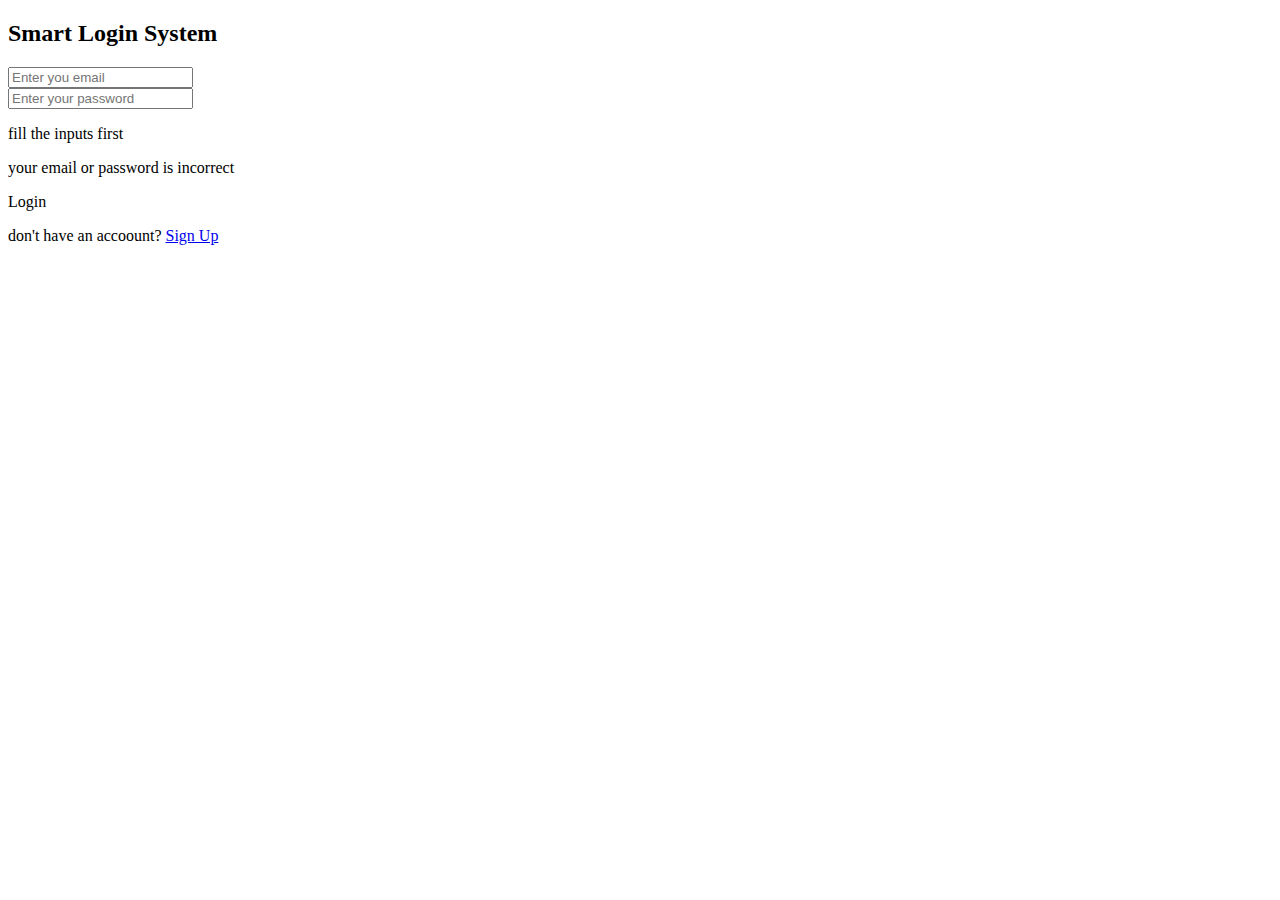
==== pages/index.html @ 42671af6 "changle file html" ====
<!DOCTYPE html>
<html lang="en">
  <head>
    <meta charset="UTF-8" />
    <meta name="viewport" content="width=device-width, initial-scale=1.0" />
    <title>page one</title>
    <link rel="stylesheet" href="CSS/bootstrap.min.css" />
    <link rel="stylesheet" href="CSS/all.min.css" />
    <link rel="stylesheet" href="CSS/style.css" />
  </head>
  <body>
    <div class="container py-5">
      <div class="w-75 p-5 m-auto text-center form-container">
        <h2 class="text-info mb-4">Smart Login System</h2>

        <div class="mb-3">
          <input
            type="text"
            class="form-control bg-transparent text-white"
            id="loginEmail"
            placeholder="Enter you email"
          />
        </div>
        <div class="mb-3">
          <input
            type="password"
            class="form-control bg-transparent text-white mb-5"
            id="loginPassword"
            placeholder="Enter your password"
          />
        </div>

        <p class="text-danger d-none" id="fillMsg">fill the inputs first</p>
        <p class="text-danger d-none" id="wrongMsg">
          your email or password is incorrect
        </p>
        <a
          class="btn btn-outline-info w-100 mb-3 text-decoration-none"
          id="loginBtn"
          onclick="login()"
          >Login</a
        >
        <p class="text-white">
          don't have an accoount?
          <a href="signUp.html" class="text-white text-decoration-none"
            >Sign Up</a
          >
        </p>
      </div>
    </div>

    <script
      src="https://cdn.jsdelivr.net/npm/bootstrap@5.1.3/dist/js/bootstrap.bundle.min.js"
      integrity="sha384-ka7Sk0Gln4gmtz2MlQnikT1wXgYsOg+OMhuP+IlRH9sENBO0LRn5q+8nbTov4+1p"
      crossorigin="anonymous"
    ></script>
    <script src="JS/index.js"></script>
  </body>
</html>
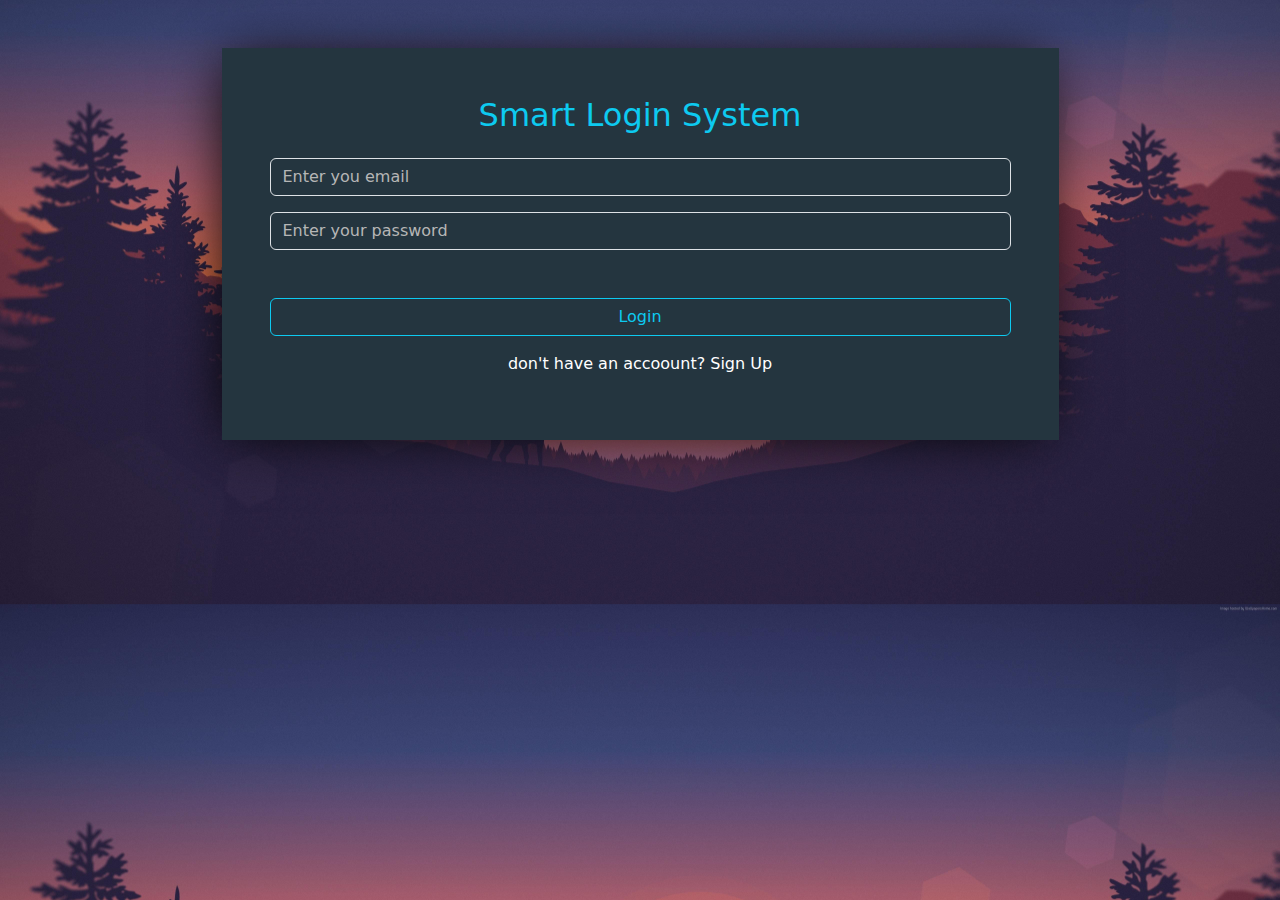
==== commit 32efc500: "change html" ====
--- a/pages/index.html
+++ b/pages/index.html
@@ -4,9 +4,9 @@
     <meta charset="UTF-8" />
     <meta name="viewport" content="width=device-width, initial-scale=1.0" />
     <title>page one</title>
-    <link rel="stylesheet" href="CSS/bootstrap.min.css" />
-    <link rel="stylesheet" href="CSS/all.min.css" />
-    <link rel="stylesheet" href="CSS/style.css" />
+    <link rel="stylesheet" href="../CSS/bootstrap.min.css" />
+    <link rel="stylesheet" href="../CSS/all.min.css" />
+    <link rel="stylesheet" href="../CSS/style.css" />
   </head>
   <body>
     <div class="container py-5">
@@ -42,7 +42,7 @@
         >
         <p class="text-white">
           don't have an accoount?
-          <a href="signUp.html" class="text-white text-decoration-none"
+          <a href="SignUp.html" class="text-white text-decoration-none"
             >Sign Up</a
           >
         </p>
@@ -54,6 +54,6 @@
       integrity="sha384-ka7Sk0Gln4gmtz2MlQnikT1wXgYsOg+OMhuP+IlRH9sENBO0LRn5q+8nbTov4+1p"
       crossorigin="anonymous"
     ></script>
-    <script src="JS/index.js"></script>
+    <script src="../JS/index.js"></script>
   </body>
 </html>
--- a/CSS/all.min.css
+++ b/CSS/all.min.css
@@ -0,0 +1,9 @@
+/*!
+ * Font Awesome Free 6.6.0 by @fontawesome - https://fontawesome.com
+ * License - https://fontawesome.com/license/free (Icons: CC BY 4.0, Fonts: SIL OFL 1.1, Code: MIT License)
+ * Copyright 2024 Fonticons, Inc.
+ */
+.fa{font-family:var(--fa-style-family,"Font Awesome 6 Free");font-weight:var(--fa-style,900)}.fa,.fa-brands,.fa-classic,.fa-regular,.fa-sharp-solid,.fa-solid,.fab,.far,.fas{-moz-osx-font-smoothing:grayscale;-webkit-font-smoothing:antialiased;display:var(--fa-display,inline-block);font-style:normal;font-variant:normal;line-height:1;text-rendering:auto}.fa-classic,.fa-regular,.fa-solid,.far,.fas{font-family:"Font Awesome 6 Free"}.fa-brands,.fab{font-family:"Font Awesome 6 Brands"}.fa-1x{font-size:1em}.fa-2x{font-size:2em}.fa-3x{font-size:3em}.fa-4x{font-size:4em}.fa-5x{font-size:5em}.fa-6x{font-size:6em}.fa-7x{font-size:7em}.fa-8x{font-size:8em}.fa-9x{font-size:9em}.fa-10x{font-size:10em}.fa-2xs{font-size:.625em;line-height:.1em;vertical-align:.225em}.fa-xs{font-size:.75em;line-height:.08333em;vertical-align:.125em}.fa-sm{font-size:.875em;line-height:.07143em;vertical-align:.05357em}.fa-lg{font-size:1.25em;line-height:.05em;vertical-align:-.075em}.fa-xl{font-size:1.5em;line-height:.04167em;vertical-align:-.125em}.fa-2xl{font-size:2em;line-height:.03125em;vertical-align:-.1875em}.fa-fw{text-align:center;width:1.25em}.fa-ul{list-style-type:none;margin-left:var(--fa-li-margin,2.5em);padding-left:0}.fa-ul>li{position:relative}.fa-li{left:calc(var(--fa-li-width, 2em)*-1);position:absolute;text-align:center;width:var(--fa-li-width,2em);line-height:inherit}.fa-border{border-radius:var(--fa-border-radius,.1em);border:var(--fa-border-width,.08em) var(--fa-border-style,solid) var(--fa-border-color,#eee);padding:var(--fa-border-padding,.2em .25em .15em)}.fa-pull-left{float:left;margin-right:var(--fa-pull-margin,.3em)}.fa-pull-right{float:right;margin-left:var(--fa-pull-margin,.3em)}.fa-beat{animation-name:fa-beat;animation-delay:var(--fa-animation-delay,0s);animation-direction:var(--fa-animation-direction,normal);animation-duration:var(--fa-animation-duration,1s);animation-iteration-count:var(--fa-animation-iteration-count,infinite);animation-timing-function:var(--fa-animation-timing,ease-in-out)}.fa-bounce{animation-name:fa-bounce;animation-delay:var(--fa-animation-delay,0s);animation-direction:var(--fa-animation-direction,normal);animation-duration:var(--fa-animation-duration,1s);animation-iteration-count:var(--fa-animation-iteration-count,infinite);animation-timing-function:var(--fa-animation-timing,cubic-bezier(.28,.84,.42,1))}.fa-fade{animation-name:fa-fade;animation-iteration-count:var(--fa-animation-iteration-count,infinite);animation-timing-function:var(--fa-animation-timing,cubic-bezier(.4,0,.6,1))}.fa-beat-fade,.fa-fade{animation-delay:var(--fa-animation-delay,0s);animation-direction:var(--fa-animation-direction,normal);animation-duration:var(--fa-animation-duration,1s)}.fa-beat-fade{animation-name:fa-beat-fade;animation-iteration-count:var(--fa-animation-iteration-count,infinite);animation-timing-function:var(--fa-animation-timing,cubic-bezier(.4,0,.6,1))}.fa-flip{animation-name:fa-flip;animation-delay:var(--fa-animation-delay,0s);animation-direction:var(--fa-animation-direction,normal);animation-duration:var(--fa-animation-duration,1s);animation-iteration-count:var(--fa-animation-iteration-count,infinite);animation-timing-function:var(--fa-animation-timing,ease-in-out)}.fa-shake{animation-name:fa-shake;animation-duration:var(--fa-animation-duration,1s);animation-iteration-count:var(--fa-animation-iteration-count,infinite);animation-timing-function:var(--fa-animation-timing,linear)}.fa-shake,.fa-spin{animation-delay:var(--fa-animation-delay,0s);animation-direction:var(--fa-animation-direction,normal)}.fa-spin{animation-name:fa-spin;animation-duration:var(--fa-animation-duration,2s);animation-iteration-count:var(--fa-animation-iteration-count,infinite);animation-timing-function:var(--fa-animation-timing,linear)}.fa-spin-reverse{--fa-animation-direction:reverse}.fa-pulse,.fa-spin-pulse{animation-name:fa-spin;animation-direction:var(--fa-animation-direction,normal);animation-duration:var(--fa-animation-duration,1s);animation-iteration-count:var(--fa-animation-iteration-count,infinite);animation-timing-function:var(--fa-animation-timing,steps(8))}@media (prefers-reduced-motion:reduce){.fa-beat,.fa-beat-fade,.fa-bounce,.fa-fade,.fa-flip,.fa-pulse,.fa-shake,.fa-spin,.fa-spin-pulse{animation-delay:-1ms;animation-duration:1ms;animation-iteration-count:1;transition-delay:0s;transition-duration:0s}}@keyframes fa-beat{0%,90%{transform:scale(1)}45%{transform:scale(var(--fa-beat-scale,1.25))}}@keyframes fa-bounce{0%{transform:scale(1) translateY(0)}10%{transform:scale(var(--fa-bounce-start-scale-x,1.1),var(--fa-bounce-start-scale-y,.9)) translateY(0)}30%{transform:scale(var(--fa-bounce-jump-scale-x,.9),var(--fa-bounce-jump-scale-y,1.1)) translateY(var(--fa-bounce-height,-.5em))}50%{transform:scale(var(--fa-bounce-land-scale-x,1.05),var(--fa-bounce-land-scale-y,.95)) translateY(0)}57%{transform:scale(1) translateY(var(--fa-bounce-rebound,-.125em))}64%{transform:scale(1) translateY(0)}to{transform:scale(1) translateY(0)}}@keyframes fa-fade{50%{opacity:var(--fa-fade-opacity,.4)}}@keyframes fa-beat-fade{0%,to{opacity:var(--fa-beat-fade-opacity,.4);transform:scale(1)}50%{opacity:1;transform:scale(var(--fa-beat-fade-scale,1.125))}}@keyframes fa-flip{50%{transform:rotate3d(var(--fa-flip-x,0),var(--fa-flip-y,1),var(--fa-flip-z,0),var(--fa-flip-angle,-180deg))}}@keyframes fa-shake{0%{transform:rotate(-15deg)}4%{transform:rotate(15deg)}8%,24%{transform:rotate(-18deg)}12%,28%{transform:rotate(18deg)}16%{transform:rotate(-22deg)}20%{transform:rotate(22deg)}32%{transform:rotate(-12deg)}36%{transform:rotate(12deg)}40%,to{transform:rotate(0deg)}}@keyframes fa-spin{0%{transform:rotate(0deg)}to{transform:rotate(1turn)}}.fa-rotate-90{transform:rotate(90deg)}.fa-rotate-180{transform:rotate(180deg)}.fa-rotate-270{transform:rotate(270deg)}.fa-flip-horizontal{transform:scaleX(-1)}.fa-flip-vertical{transform:scaleY(-1)}.fa-flip-both,.fa-flip-horizontal.fa-flip-vertical{transform:scale(-1)}.fa-rotate-by{transform:rotate(var(--fa-rotate-angle,0))}.fa-stack{display:inline-block;height:2em;line-height:2em;position:relative;vertical-align:middle;width:2.5em}.fa-stack-1x,.fa-stack-2x{left:0;position:absolute;text-align:center;width:100%;z-index:var(--fa-stack-z-index,auto)}.fa-stack-1x{line-height:inherit}.fa-stack-2x{font-size:2em}.fa-inverse{color:var(--fa-inverse,#fff)}
+
+.fa-0:before{content:"\30"}.fa-1:before{content:"\31"}.fa-2:before{content:"\32"}.fa-3:before{content:"\33"}.fa-4:before{content:"\34"}.fa-5:before{content:"\35"}.fa-6:before{content:"\36"}.fa-7:before{content:"\37"}.fa-8:before{content:"\38"}.fa-9:before{content:"\39"}.fa-fill-drip:before{content:"\f576"}.fa-arrows-to-circle:before{content:"\e4bd"}.fa-chevron-circle-right:before,.fa-circle-chevron-right:before{content:"\f138"}.fa-at:before{content:"\40"}.fa-trash-alt:before,.fa-trash-can:before{content:"\f2ed"}.fa-text-height:before{content:"\f034"}.fa-user-times:before,.fa-user-xmark:before{content:"\f235"}.fa-stethoscope:before{content:"\f0f1"}.fa-comment-alt:before,.fa-message:before{content:"\f27a"}.fa-info:before{content:"\f129"}.fa-compress-alt:before,.fa-down-left-and-up-right-to-center:before{content:"\f422"}.fa-explosion:before{content:"\e4e9"}.fa-file-alt:before,.fa-file-lines:before,.fa-file-text:before{content:"\f15c"}.fa-wave-square:before{content:"\f83e"}.fa-ring:before{content:"\f70b"}.fa-building-un:before{content:"\e4d9"}.fa-dice-three:before{content:"\f527"}.fa-calendar-alt:before,.fa-calendar-days:before{content:"\f073"}.fa-anchor-circle-check:before{content:"\e4aa"}.fa-building-circle-arrow-right:before{content:"\e4d1"}.fa-volleyball-ball:before,.fa-volleyball:before{content:"\f45f"}.fa-arrows-up-to-line:before{content:"\e4c2"}.fa-sort-desc:before,.fa-sort-down:before{content:"\f0dd"}.fa-circle-minus:before,.fa-minus-circle:before{content:"\f056"}.fa-door-open:before{content:"\f52b"}.fa-right-from-bracket:before,.fa-sign-out-alt:before{content:"\f2f5"}.fa-atom:before{content:"\f5d2"}.fa-soap:before{content:"\e06e"}.fa-heart-music-camera-bolt:before,.fa-icons:before{content:"\f86d"}.fa-microphone-alt-slash:before,.fa-microphone-lines-slash:before{content:"\f539"}.fa-bridge-circle-check:before{content:"\e4c9"}.fa-pump-medical:before{content:"\e06a"}.fa-fingerprint:before{content:"\f577"}.fa-hand-point-right:before{content:"\f0a4"}.fa-magnifying-glass-location:before,.fa-search-location:before{content:"\f689"}.fa-forward-step:before,.fa-step-forward:before{content:"\f051"}.fa-face-smile-beam:before,.fa-smile-beam:before{content:"\f5b8"}.fa-flag-checkered:before{content:"\f11e"}.fa-football-ball:before,.fa-football:before{content:"\f44e"}.fa-school-circle-exclamation:before{content:"\e56c"}.fa-crop:before{content:"\f125"}.fa-angle-double-down:before,.fa-angles-down:before{content:"\f103"}.fa-users-rectangle:before{content:"\e594"}.fa-people-roof:before{content:"\e537"}.fa-people-line:before{content:"\e534"}.fa-beer-mug-empty:before,.fa-beer:before{content:"\f0fc"}.fa-diagram-predecessor:before{content:"\e477"}.fa-arrow-up-long:before,.fa-long-arrow-up:before{content:"\f176"}.fa-burn:before,.fa-fire-flame-simple:before{content:"\f46a"}.fa-male:before,.fa-person:before{content:"\f183"}.fa-laptop:before{content:"\f109"}.fa-file-csv:before{content:"\f6dd"}.fa-menorah:before{content:"\f676"}.fa-truck-plane:before{content:"\e58f"}.fa-record-vinyl:before{content:"\f8d9"}.fa-face-grin-stars:before,.fa-grin-stars:before{content:"\f587"}.fa-bong:before{content:"\f55c"}.fa-pastafarianism:before,.fa-spaghetti-monster-flying:before{content:"\f67b"}.fa-arrow-down-up-across-line:before{content:"\e4af"}.fa-spoon:before,.fa-utensil-spoon:before{content:"\f2e5"}.fa-jar-wheat:before{content:"\e517"}.fa-envelopes-bulk:before,.fa-mail-bulk:before{content:"\f674"}.fa-file-circle-exclamation:before{content:"\e4eb"}.fa-circle-h:before,.fa-hospital-symbol:before{content:"\f47e"}.fa-pager:before{content:"\f815"}.fa-address-book:before,.fa-contact-book:before{content:"\f2b9"}.fa-strikethrough:before{content:"\f0cc"}.fa-k:before{content:"\4b"}.fa-landmark-flag:before{content:"\e51c"}.fa-pencil-alt:before,.fa-pencil:before{content:"\f303"}.fa-backward:before{content:"\f04a"}.fa-caret-right:before{content:"\f0da"}.fa-comments:before{content:"\f086"}.fa-file-clipboard:before,.fa-paste:before{content:"\f0ea"}.fa-code-pull-request:before{content:"\e13c"}.fa-clipboard-list:before{content:"\f46d"}.fa-truck-loading:before,.fa-truck-ramp-box:before{content:"\f4de"}.fa-user-check:before{content:"\f4fc"}.fa-vial-virus:before{content:"\e597"}.fa-sheet-plastic:before{content:"\e571"}.fa-blog:before{content:"\f781"}.fa-user-ninja:before{content:"\f504"}.fa-person-arrow-up-from-line:before{content:"\e539"}.fa-scroll-torah:before,.fa-torah:before{content:"\f6a0"}.fa-broom-ball:before,.fa-quidditch-broom-ball:before,.fa-quidditch:before{content:"\f458"}.fa-toggle-off:before{content:"\f204"}.fa-archive:before,.fa-box-archive:before{content:"\f187"}.fa-person-drowning:before{content:"\e545"}.fa-arrow-down-9-1:before,.fa-sort-numeric-desc:before,.fa-sort-numeric-down-alt:before{content:"\f886"}.fa-face-grin-tongue-squint:before,.fa-grin-tongue-squint:before{content:"\f58a"}.fa-spray-can:before{content:"\f5bd"}.fa-truck-monster:before{content:"\f63b"}.fa-w:before{content:"\57"}.fa-earth-africa:before,.fa-globe-africa:before{content:"\f57c"}.fa-rainbow:before{content:"\f75b"}.fa-circle-notch:before{content:"\f1ce"}.fa-tablet-alt:before,.fa-tablet-screen-button:before{content:"\f3fa"}.fa-paw:before{content:"\f1b0"}.fa-cloud:before{content:"\f0c2"}.fa-trowel-bricks:before{content:"\e58a"}.fa-face-flushed:before,.fa-flushed:before{content:"\f579"}.fa-hospital-user:before{content:"\f80d"}.fa-tent-arrow-left-right:before{content:"\e57f"}.fa-gavel:before,.fa-legal:before{content:"\f0e3"}.fa-binoculars:before{content:"\f1e5"}.fa-microphone-slash:before{content:"\f131"}.fa-box-tissue:before{content:"\e05b"}.fa-motorcycle:before{content:"\f21c"}.fa-bell-concierge:before,.fa-concierge-bell:before{content:"\f562"}.fa-pen-ruler:before,.fa-pencil-ruler:before{content:"\f5ae"}.fa-people-arrows-left-right:before,.fa-people-arrows:before{content:"\e068"}.fa-mars-and-venus-burst:before{content:"\e523"}.fa-caret-square-right:before,.fa-square-caret-right:before{content:"\f152"}.fa-cut:before,.fa-scissors:before{content:"\f0c4"}.fa-sun-plant-wilt:before{content:"\e57a"}.fa-toilets-portable:before{content:"\e584"}.fa-hockey-puck:before{content:"\f453"}.fa-table:before{content:"\f0ce"}.fa-magnifying-glass-arrow-right:before{content:"\e521"}.fa-digital-tachograph:before,.fa-tachograph-digital:before{content:"\f566"}.fa-users-slash:before{content:"\e073"}.fa-clover:before{content:"\e139"}.fa-mail-reply:before,.fa-reply:before{content:"\f3e5"}.fa-star-and-crescent:before{content:"\f699"}.fa-house-fire:before{content:"\e50c"}.fa-minus-square:before,.fa-square-minus:before{content:"\f146"}.fa-helicopter:before{content:"\f533"}.fa-compass:before{content:"\f14e"}.fa-caret-square-down:before,.fa-square-caret-down:before{content:"\f150"}.fa-file-circle-question:before{content:"\e4ef"}.fa-laptop-code:before{content:"\f5fc"}.fa-swatchbook:before{content:"\f5c3"}.fa-prescription-bottle:before{content:"\f485"}.fa-bars:before,.fa-navicon:before{content:"\f0c9"}.fa-people-group:before{content:"\e533"}.fa-hourglass-3:before,.fa-hourglass-end:before{content:"\f253"}.fa-heart-broken:before,.fa-heart-crack:before{content:"\f7a9"}.fa-external-link-square-alt:before,.fa-square-up-right:before{content:"\f360"}.fa-face-kiss-beam:before,.fa-kiss-beam:before{content:"\f597"}.fa-film:before{content:"\f008"}.fa-ruler-horizontal:before{content:"\f547"}.fa-people-robbery:before{content:"\e536"}.fa-lightbulb:before{content:"\f0eb"}.fa-caret-left:before{content:"\f0d9"}.fa-circle-exclamation:before,.fa-exclamation-circle:before{content:"\f06a"}.fa-school-circle-xmark:before{content:"\e56d"}.fa-arrow-right-from-bracket:before,.fa-sign-out:before{content:"\f08b"}.fa-chevron-circle-down:before,.fa-circle-chevron-down:before{content:"\f13a"}.fa-unlock-alt:before,.fa-unlock-keyhole:before{content:"\f13e"}.fa-cloud-showers-heavy:before{content:"\f740"}.fa-headphones-alt:before,.fa-headphones-simple:before{content:"\f58f"}.fa-sitemap:before{content:"\f0e8"}.fa-circle-dollar-to-slot:before,.fa-donate:before{content:"\f4b9"}.fa-memory:before{content:"\f538"}.fa-road-spikes:before{content:"\e568"}.fa-fire-burner:before{content:"\e4f1"}.fa-flag:before{content:"\f024"}.fa-hanukiah:before{content:"\f6e6"}.fa-feather:before{content:"\f52d"}.fa-volume-down:before,.fa-volume-low:before{content:"\f027"}.fa-comment-slash:before{content:"\f4b3"}.fa-cloud-sun-rain:before{content:"\f743"}.fa-compress:before{content:"\f066"}.fa-wheat-alt:before,.fa-wheat-awn:before{content:"\e2cd"}.fa-ankh:before{content:"\f644"}.fa-hands-holding-child:before{content:"\e4fa"}.fa-asterisk:before{content:"\2a"}.fa-check-square:before,.fa-square-check:before{content:"\f14a"}.fa-peseta-sign:before{content:"\e221"}.fa-header:before,.fa-heading:before{content:"\f1dc"}.fa-ghost:before{content:"\f6e2"}.fa-list-squares:before,.fa-list:before{content:"\f03a"}.fa-phone-square-alt:before,.fa-square-phone-flip:before{content:"\f87b"}.fa-cart-plus:before{content:"\f217"}.fa-gamepad:before{content:"\f11b"}.fa-circle-dot:before,.fa-dot-circle:before{content:"\f192"}.fa-dizzy:before,.fa-face-dizzy:before{content:"\f567"}.fa-egg:before{content:"\f7fb"}.fa-house-medical-circle-xmark:before{content:"\e513"}.fa-campground:before{content:"\f6bb"}.fa-folder-plus:before{content:"\f65e"}.fa-futbol-ball:before,.fa-futbol:before,.fa-soccer-ball:before{content:"\f1e3"}.fa-paint-brush:before,.fa-paintbrush:before{content:"\f1fc"}.fa-lock:before{content:"\f023"}.fa-gas-pump:before{content:"\f52f"}.fa-hot-tub-person:before,.fa-hot-tub:before{content:"\f593"}.fa-map-location:before,.fa-map-marked:before{content:"\f59f"}.fa-house-flood-water:before{content:"\e50e"}.fa-tree:before{content:"\f1bb"}.fa-bridge-lock:before{content:"\e4cc"}.fa-sack-dollar:before{content:"\f81d"}.fa-edit:before,.fa-pen-to-square:before{content:"\f044"}.fa-car-side:before{content:"\f5e4"}.fa-share-alt:before,.fa-share-nodes:before{content:"\f1e0"}.fa-heart-circle-minus:before{content:"\e4ff"}.fa-hourglass-2:before,.fa-hourglass-half:before{content:"\f252"}.fa-microscope:before{content:"\f610"}.fa-sink:before{content:"\e06d"}.fa-bag-shopping:before,.fa-shopping-bag:before{content:"\f290"}.fa-arrow-down-z-a:before,.fa-sort-alpha-desc:before,.fa-sort-alpha-down-alt:before{content:"\f881"}.fa-mitten:before{content:"\f7b5"}.fa-person-rays:before{content:"\e54d"}.fa-users:before{content:"\f0c0"}.fa-eye-slash:before{content:"\f070"}.fa-flask-vial:before{content:"\e4f3"}.fa-hand-paper:before,.fa-hand:before{content:"\f256"}.fa-om:before{content:"\f679"}.fa-worm:before{content:"\e599"}.fa-house-circle-xmark:before{content:"\e50b"}.fa-plug:before{content:"\f1e6"}.fa-chevron-up:before{content:"\f077"}.fa-hand-spock:before{content:"\f259"}.fa-stopwatch:before{content:"\f2f2"}.fa-face-kiss:before,.fa-kiss:before{content:"\f596"}.fa-bridge-circle-xmark:before{content:"\e4cb"}.fa-face-grin-tongue:before,.fa-grin-tongue:before{content:"\f589"}.fa-chess-bishop:before{content:"\f43a"}.fa-face-grin-wink:before,.fa-grin-wink:before{content:"\f58c"}.fa-deaf:before,.fa-deafness:before,.fa-ear-deaf:before,.fa-hard-of-hearing:before{content:"\f2a4"}.fa-road-circle-check:before{content:"\e564"}.fa-dice-five:before{content:"\f523"}.fa-rss-square:before,.fa-square-rss:before{content:"\f143"}.fa-land-mine-on:before{content:"\e51b"}.fa-i-cursor:before{content:"\f246"}.fa-stamp:before{content:"\f5bf"}.fa-stairs:before{content:"\e289"}.fa-i:before{content:"\49"}.fa-hryvnia-sign:before,.fa-hryvnia:before{content:"\f6f2"}.fa-pills:before{content:"\f484"}.fa-face-grin-wide:before,.fa-grin-alt:before{content:"\f581"}.fa-tooth:before{content:"\f5c9"}.fa-v:before{content:"\56"}.fa-bangladeshi-taka-sign:before{content:"\e2e6"}.fa-bicycle:before{content:"\f206"}.fa-rod-asclepius:before,.fa-rod-snake:before,.fa-staff-aesculapius:before,.fa-staff-snake:before{content:"\e579"}.fa-head-side-cough-slash:before{content:"\e062"}.fa-ambulance:before,.fa-truck-medical:before{content:"\f0f9"}.fa-wheat-awn-circle-exclamation:before{content:"\e598"}.fa-snowman:before{content:"\f7d0"}.fa-mortar-pestle:before{content:"\f5a7"}.fa-road-barrier:before{content:"\e562"}.fa-school:before{content:"\f549"}.fa-igloo:before{content:"\f7ae"}.fa-joint:before{content:"\f595"}.fa-angle-right:before{content:"\f105"}.fa-horse:before{content:"\f6f0"}.fa-q:before{content:"\51"}.fa-g:before{content:"\47"}.fa-notes-medical:before{content:"\f481"}.fa-temperature-2:before,.fa-temperature-half:before,.fa-thermometer-2:before,.fa-thermometer-half:before{content:"\f2c9"}.fa-dong-sign:before{content:"\e169"}.fa-capsules:before{content:"\f46b"}.fa-poo-bolt:before,.fa-poo-storm:before{content:"\f75a"}.fa-face-frown-open:before,.fa-frown-open:before{content:"\f57a"}.fa-hand-point-up:before{content:"\f0a6"}.fa-money-bill:before{content:"\f0d6"}.fa-bookmark:before{content:"\f02e"}.fa-align-justify:before{content:"\f039"}.fa-umbrella-beach:before{content:"\f5ca"}.fa-helmet-un:before{content:"\e503"}.fa-bullseye:before{content:"\f140"}.fa-bacon:before{content:"\f7e5"}.fa-hand-point-down:before{content:"\f0a7"}.fa-arrow-up-from-bracket:before{content:"\e09a"}.fa-folder-blank:before,.fa-folder:before{content:"\f07b"}.fa-file-medical-alt:before,.fa-file-waveform:before{content:"\f478"}.fa-radiation:before{content:"\f7b9"}.fa-chart-simple:before{content:"\e473"}.fa-mars-stroke:before{content:"\f229"}.fa-vial:before{content:"\f492"}.fa-dashboard:before,.fa-gauge-med:before,.fa-gauge:before,.fa-tachometer-alt-average:before{content:"\f624"}.fa-magic-wand-sparkles:before,.fa-wand-magic-sparkles:before{content:"\e2ca"}.fa-e:before{content:"\45"}.fa-pen-alt:before,.fa-pen-clip:before{content:"\f305"}.fa-bridge-circle-exclamation:before{content:"\e4ca"}.fa-user:before{content:"\f007"}.fa-school-circle-check:before{content:"\e56b"}.fa-dumpster:before{content:"\f793"}.fa-shuttle-van:before,.fa-van-shuttle:before{content:"\f5b6"}.fa-building-user:before{content:"\e4da"}.fa-caret-square-left:before,.fa-square-caret-left:before{content:"\f191"}.fa-highlighter:before{content:"\f591"}.fa-key:before{content:"\f084"}.fa-bullhorn:before{content:"\f0a1"}.fa-globe:before{content:"\f0ac"}.fa-synagogue:before{content:"\f69b"}.fa-person-half-dress:before{content:"\e548"}.fa-road-bridge:before{content:"\e563"}.fa-location-arrow:before{content:"\f124"}.fa-c:before{content:"\43"}.fa-tablet-button:before{content:"\f10a"}.fa-building-lock:before{content:"\e4d6"}.fa-pizza-slice:before{content:"\f818"}.fa-money-bill-wave:before{content:"\f53a"}.fa-area-chart:before,.fa-chart-area:before{content:"\f1fe"}.fa-house-flag:before{content:"\e50d"}.fa-person-circle-minus:before{content:"\e540"}.fa-ban:before,.fa-cancel:before{content:"\f05e"}.fa-camera-rotate:before{content:"\e0d8"}.fa-air-freshener:before,.fa-spray-can-sparkles:before{content:"\f5d0"}.fa-star:before{content:"\f005"}.fa-repeat:before{content:"\f363"}.fa-cross:before{content:"\f654"}.fa-box:before{content:"\f466"}.fa-venus-mars:before{content:"\f228"}.fa-arrow-pointer:before,.fa-mouse-pointer:before{content:"\f245"}.fa-expand-arrows-alt:before,.fa-maximize:before{content:"\f31e"}.fa-charging-station:before{content:"\f5e7"}.fa-shapes:before,.fa-triangle-circle-square:before{content:"\f61f"}.fa-random:before,.fa-shuffle:before{content:"\f074"}.fa-person-running:before,.fa-running:before{content:"\f70c"}.fa-mobile-retro:before{content:"\e527"}.fa-grip-lines-vertical:before{content:"\f7a5"}.fa-spider:before{content:"\f717"}.fa-hands-bound:before{content:"\e4f9"}.fa-file-invoice-dollar:before{content:"\f571"}.fa-plane-circle-exclamation:before{content:"\e556"}.fa-x-ray:before{content:"\f497"}.fa-spell-check:before{content:"\f891"}.fa-slash:before{content:"\f715"}.fa-computer-mouse:before,.fa-mouse:before{content:"\f8cc"}.fa-arrow-right-to-bracket:before,.fa-sign-in:before{content:"\f090"}.fa-shop-slash:before,.fa-store-alt-slash:before{content:"\e070"}.fa-server:before{content:"\f233"}.fa-virus-covid-slash:before{content:"\e4a9"}.fa-shop-lock:before{content:"\e4a5"}.fa-hourglass-1:before,.fa-hourglass-start:before{content:"\f251"}.fa-blender-phone:before{content:"\f6b6"}.fa-building-wheat:before{content:"\e4db"}.fa-person-breastfeeding:before{content:"\e53a"}.fa-right-to-bracket:before,.fa-sign-in-alt:before{content:"\f2f6"}.fa-venus:before{content:"\f221"}.fa-passport:before{content:"\f5ab"}.fa-thumb-tack-slash:before,.fa-thumbtack-slash:before{content:"\e68f"}.fa-heart-pulse:before,.fa-heartbeat:before{content:"\f21e"}.fa-people-carry-box:before,.fa-people-carry:before{content:"\f4ce"}.fa-temperature-high:before{content:"\f769"}.fa-microchip:before{content:"\f2db"}.fa-crown:before{content:"\f521"}.fa-weight-hanging:before{content:"\f5cd"}.fa-xmarks-lines:before{content:"\e59a"}.fa-file-prescription:before{content:"\f572"}.fa-weight-scale:before,.fa-weight:before{content:"\f496"}.fa-user-friends:before,.fa-user-group:before{content:"\f500"}.fa-arrow-up-a-z:before,.fa-sort-alpha-up:before{content:"\f15e"}.fa-chess-knight:before{content:"\f441"}.fa-face-laugh-squint:before,.fa-laugh-squint:before{content:"\f59b"}.fa-wheelchair:before{content:"\f193"}.fa-arrow-circle-up:before,.fa-circle-arrow-up:before{content:"\f0aa"}.fa-toggle-on:before{content:"\f205"}.fa-person-walking:before,.fa-walking:before{content:"\f554"}.fa-l:before{content:"\4c"}.fa-fire:before{content:"\f06d"}.fa-bed-pulse:before,.fa-procedures:before{content:"\f487"}.fa-shuttle-space:before,.fa-space-shuttle:before{content:"\f197"}.fa-face-laugh:before,.fa-laugh:before{content:"\f599"}.fa-folder-open:before{content:"\f07c"}.fa-heart-circle-plus:before{content:"\e500"}.fa-code-fork:before{content:"\e13b"}.fa-city:before{content:"\f64f"}.fa-microphone-alt:before,.fa-microphone-lines:before{content:"\f3c9"}.fa-pepper-hot:before{content:"\f816"}.fa-unlock:before{content:"\f09c"}.fa-colon-sign:before{content:"\e140"}.fa-headset:before{content:"\f590"}.fa-store-slash:before{content:"\e071"}.fa-road-circle-xmark:before{content:"\e566"}.fa-user-minus:before{content:"\f503"}.fa-mars-stroke-up:before,.fa-mars-stroke-v:before{content:"\f22a"}.fa-champagne-glasses:before,.fa-glass-cheers:before{content:"\f79f"}.fa-clipboard:before{content:"\f328"}.fa-house-circle-exclamation:before{content:"\e50a"}.fa-file-arrow-up:before,.fa-file-upload:before{content:"\f574"}.fa-wifi-3:before,.fa-wifi-strong:before,.fa-wifi:before{content:"\f1eb"}.fa-bath:before,.fa-bathtub:before{content:"\f2cd"}.fa-underline:before{content:"\f0cd"}.fa-user-edit:before,.fa-user-pen:before{content:"\f4ff"}.fa-signature:before{content:"\f5b7"}.fa-stroopwafel:before{content:"\f551"}.fa-bold:before{content:"\f032"}.fa-anchor-lock:before{content:"\e4ad"}.fa-building-ngo:before{content:"\e4d7"}.fa-manat-sign:before{content:"\e1d5"}.fa-not-equal:before{content:"\f53e"}.fa-border-style:before,.fa-border-top-left:before{content:"\f853"}.fa-map-location-dot:before,.fa-map-marked-alt:before{content:"\f5a0"}.fa-jedi:before{content:"\f669"}.fa-poll:before,.fa-square-poll-vertical:before{content:"\f681"}.fa-mug-hot:before{content:"\f7b6"}.fa-battery-car:before,.fa-car-battery:before{content:"\f5df"}.fa-gift:before{content:"\f06b"}.fa-dice-two:before{content:"\f528"}.fa-chess-queen:before{content:"\f445"}.fa-glasses:before{content:"\f530"}.fa-chess-board:before{content:"\f43c"}.fa-building-circle-check:before{content:"\e4d2"}.fa-person-chalkboard:before{content:"\e53d"}.fa-mars-stroke-h:before,.fa-mars-stroke-right:before{content:"\f22b"}.fa-hand-back-fist:before,.fa-hand-rock:before{content:"\f255"}.fa-caret-square-up:before,.fa-square-caret-up:before{content:"\f151"}.fa-cloud-showers-water:before{content:"\e4e4"}.fa-bar-chart:before,.fa-chart-bar:before{content:"\f080"}.fa-hands-bubbles:before,.fa-hands-wash:before{content:"\e05e"}.fa-less-than-equal:before{content:"\f537"}.fa-train:before{content:"\f238"}.fa-eye-low-vision:before,.fa-low-vision:before{content:"\f2a8"}.fa-crow:before{content:"\f520"}.fa-sailboat:before{content:"\e445"}.fa-window-restore:before{content:"\f2d2"}.fa-plus-square:before,.fa-square-plus:before{content:"\f0fe"}.fa-torii-gate:before{content:"\f6a1"}.fa-frog:before{content:"\f52e"}.fa-bucket:before{content:"\e4cf"}.fa-image:before{content:"\f03e"}.fa-microphone:before{content:"\f130"}.fa-cow:before{content:"\f6c8"}.fa-caret-up:before{content:"\f0d8"}.fa-screwdriver:before{content:"\f54a"}.fa-folder-closed:before{content:"\e185"}.fa-house-tsunami:before{content:"\e515"}.fa-square-nfi:before{content:"\e576"}.fa-arrow-up-from-ground-water:before{content:"\e4b5"}.fa-glass-martini-alt:before,.fa-martini-glass:before{content:"\f57b"}.fa-rotate-back:before,.fa-rotate-backward:before,.fa-rotate-left:before,.fa-undo-alt:before{content:"\f2ea"}.fa-columns:before,.fa-table-columns:before{content:"\f0db"}.fa-lemon:before{content:"\f094"}.fa-head-side-mask:before{content:"\e063"}.fa-handshake:before{content:"\f2b5"}.fa-gem:before{content:"\f3a5"}.fa-dolly-box:before,.fa-dolly:before{content:"\f472"}.fa-smoking:before{content:"\f48d"}.fa-compress-arrows-alt:before,.fa-minimize:before{content:"\f78c"}.fa-monument:before{content:"\f5a6"}.fa-snowplow:before{content:"\f7d2"}.fa-angle-double-right:before,.fa-angles-right:before{content:"\f101"}.fa-cannabis:before{content:"\f55f"}.fa-circle-play:before,.fa-play-circle:before{content:"\f144"}.fa-tablets:before{content:"\f490"}.fa-ethernet:before{content:"\f796"}.fa-eur:before,.fa-euro-sign:before,.fa-euro:before{content:"\f153"}.fa-chair:before{content:"\f6c0"}.fa-check-circle:before,.fa-circle-check:before{content:"\f058"}.fa-circle-stop:before,.fa-stop-circle:before{content:"\f28d"}.fa-compass-drafting:before,.fa-drafting-compass:before{content:"\f568"}.fa-plate-wheat:before{content:"\e55a"}.fa-icicles:before{content:"\f7ad"}.fa-person-shelter:before{content:"\e54f"}.fa-neuter:before{content:"\f22c"}.fa-id-badge:before{content:"\f2c1"}.fa-marker:before{content:"\f5a1"}.fa-face-laugh-beam:before,.fa-laugh-beam:before{content:"\f59a"}.fa-helicopter-symbol:before{content:"\e502"}.fa-universal-access:before{content:"\f29a"}.fa-chevron-circle-up:before,.fa-circle-chevron-up:before{content:"\f139"}.fa-lari-sign:before{content:"\e1c8"}.fa-volcano:before{content:"\f770"}.fa-person-walking-dashed-line-arrow-right:before{content:"\e553"}.fa-gbp:before,.fa-pound-sign:before,.fa-sterling-sign:before{content:"\f154"}.fa-viruses:before{content:"\e076"}.fa-square-person-confined:before{content:"\e577"}.fa-user-tie:before{content:"\f508"}.fa-arrow-down-long:before,.fa-long-arrow-down:before{content:"\f175"}.fa-tent-arrow-down-to-line:before{content:"\e57e"}.fa-certificate:before{content:"\f0a3"}.fa-mail-reply-all:before,.fa-reply-all:before{content:"\f122"}.fa-suitcase:before{content:"\f0f2"}.fa-person-skating:before,.fa-skating:before{content:"\f7c5"}.fa-filter-circle-dollar:before,.fa-funnel-dollar:before{content:"\f662"}.fa-camera-retro:before{content:"\f083"}.fa-arrow-circle-down:before,.fa-circle-arrow-down:before{content:"\f0ab"}.fa-arrow-right-to-file:before,.fa-file-import:before{content:"\f56f"}.fa-external-link-square:before,.fa-square-arrow-up-right:before{content:"\f14c"}.fa-box-open:before{content:"\f49e"}.fa-scroll:before{content:"\f70e"}.fa-spa:before{content:"\f5bb"}.fa-location-pin-lock:before{content:"\e51f"}.fa-pause:before{content:"\f04c"}.fa-hill-avalanche:before{content:"\e507"}.fa-temperature-0:before,.fa-temperature-empty:before,.fa-thermometer-0:before,.fa-thermometer-empty:before{content:"\f2cb"}.fa-bomb:before{content:"\f1e2"}.fa-registered:before{content:"\f25d"}.fa-address-card:before,.fa-contact-card:before,.fa-vcard:before{content:"\f2bb"}.fa-balance-scale-right:before,.fa-scale-unbalanced-flip:before{content:"\f516"}.fa-subscript:before{content:"\f12c"}.fa-diamond-turn-right:before,.fa-directions:before{content:"\f5eb"}.fa-burst:before{content:"\e4dc"}.fa-house-laptop:before,.fa-laptop-house:before{content:"\e066"}.fa-face-tired:before,.fa-tired:before{content:"\f5c8"}.fa-money-bills:before{content:"\e1f3"}.fa-smog:before{content:"\f75f"}.fa-crutch:before{content:"\f7f7"}.fa-cloud-arrow-up:before,.fa-cloud-upload-alt:before,.fa-cloud-upload:before{content:"\f0ee"}.fa-palette:before{content:"\f53f"}.fa-arrows-turn-right:before{content:"\e4c0"}.fa-vest:before{content:"\e085"}.fa-ferry:before{content:"\e4ea"}.fa-arrows-down-to-people:before{content:"\e4b9"}.fa-seedling:before,.fa-sprout:before{content:"\f4d8"}.fa-arrows-alt-h:before,.fa-left-right:before{content:"\f337"}.fa-boxes-packing:before{content:"\e4c7"}.fa-arrow-circle-left:before,.fa-circle-arrow-left:before{content:"\f0a8"}.fa-group-arrows-rotate:before{content:"\e4f6"}.fa-bowl-food:before{content:"\e4c6"}.fa-candy-cane:before{content:"\f786"}.fa-arrow-down-wide-short:before,.fa-sort-amount-asc:before,.fa-sort-amount-down:before{content:"\f160"}.fa-cloud-bolt:before,.fa-thunderstorm:before{content:"\f76c"}.fa-remove-format:before,.fa-text-slash:before{content:"\f87d"}.fa-face-smile-wink:before,.fa-smile-wink:before{content:"\f4da"}.fa-file-word:before{content:"\f1c2"}.fa-file-powerpoint:before{content:"\f1c4"}.fa-arrows-h:before,.fa-arrows-left-right:before{content:"\f07e"}.fa-house-lock:before{content:"\e510"}.fa-cloud-arrow-down:before,.fa-cloud-download-alt:before,.fa-cloud-download:before{content:"\f0ed"}.fa-children:before{content:"\e4e1"}.fa-blackboard:before,.fa-chalkboard:before{content:"\f51b"}.fa-user-alt-slash:before,.fa-user-large-slash:before{content:"\f4fa"}.fa-envelope-open:before{content:"\f2b6"}.fa-handshake-alt-slash:before,.fa-handshake-simple-slash:before{content:"\e05f"}.fa-mattress-pillow:before{content:"\e525"}.fa-guarani-sign:before{content:"\e19a"}.fa-arrows-rotate:before,.fa-refresh:before,.fa-sync:before{content:"\f021"}.fa-fire-extinguisher:before{content:"\f134"}.fa-cruzeiro-sign:before{content:"\e152"}.fa-greater-than-equal:before{content:"\f532"}.fa-shield-alt:before,.fa-shield-halved:before{content:"\f3ed"}.fa-atlas:before,.fa-book-atlas:before{content:"\f558"}.fa-virus:before{content:"\e074"}.fa-envelope-circle-check:before{content:"\e4e8"}.fa-layer-group:before{content:"\f5fd"}.fa-arrows-to-dot:before{content:"\e4be"}.fa-archway:before{content:"\f557"}.fa-heart-circle-check:before{content:"\e4fd"}.fa-house-chimney-crack:before,.fa-house-damage:before{content:"\f6f1"}.fa-file-archive:before,.fa-file-zipper:before{content:"\f1c6"}.fa-square:before{content:"\f0c8"}.fa-glass-martini:before,.fa-martini-glass-empty:before{content:"\f000"}.fa-couch:before{content:"\f4b8"}.fa-cedi-sign:before{content:"\e0df"}.fa-italic:before{content:"\f033"}.fa-table-cells-column-lock:before{content:"\e678"}.fa-church:before{content:"\f51d"}.fa-comments-dollar:before{content:"\f653"}.fa-democrat:before{content:"\f747"}.fa-z:before{content:"\5a"}.fa-person-skiing:before,.fa-skiing:before{content:"\f7c9"}.fa-road-lock:before{content:"\e567"}.fa-a:before{content:"\41"}.fa-temperature-arrow-down:before,.fa-temperature-down:before{content:"\e03f"}.fa-feather-alt:before,.fa-feather-pointed:before{content:"\f56b"}.fa-p:before{content:"\50"}.fa-snowflake:before{content:"\f2dc"}.fa-newspaper:before{content:"\f1ea"}.fa-ad:before,.fa-rectangle-ad:before{content:"\f641"}.fa-arrow-circle-right:before,.fa-circle-arrow-right:before{content:"\f0a9"}.fa-filter-circle-xmark:before{content:"\e17b"}.fa-locust:before{content:"\e520"}.fa-sort:before,.fa-unsorted:before{content:"\f0dc"}.fa-list-1-2:before,.fa-list-numeric:before,.fa-list-ol:before{content:"\f0cb"}.fa-person-dress-burst:before{content:"\e544"}.fa-money-check-alt:before,.fa-money-check-dollar:before{content:"\f53d"}.fa-vector-square:before{content:"\f5cb"}.fa-bread-slice:before{content:"\f7ec"}.fa-language:before{content:"\f1ab"}.fa-face-kiss-wink-heart:before,.fa-kiss-wink-heart:before{content:"\f598"}.fa-filter:before{content:"\f0b0"}.fa-question:before{content:"\3f"}.fa-file-signature:before{content:"\f573"}.fa-arrows-alt:before,.fa-up-down-left-right:before{content:"\f0b2"}.fa-house-chimney-user:before{content:"\e065"}.fa-hand-holding-heart:before{content:"\f4be"}.fa-puzzle-piece:before{content:"\f12e"}.fa-money-check:before{content:"\f53c"}.fa-star-half-alt:before,.fa-star-half-stroke:before{content:"\f5c0"}.fa-code:before{content:"\f121"}.fa-glass-whiskey:before,.fa-whiskey-glass:before{content:"\f7a0"}.fa-building-circle-exclamation:before{content:"\e4d3"}.fa-magnifying-glass-chart:before{content:"\e522"}.fa-arrow-up-right-from-square:before,.fa-external-link:before{content:"\f08e"}.fa-cubes-stacked:before{content:"\e4e6"}.fa-krw:before,.fa-won-sign:before,.fa-won:before{content:"\f159"}.fa-virus-covid:before{content:"\e4a8"}.fa-austral-sign:before{content:"\e0a9"}.fa-f:before{content:"\46"}.fa-leaf:before{content:"\f06c"}.fa-road:before{content:"\f018"}.fa-cab:before,.fa-taxi:before{content:"\f1ba"}.fa-person-circle-plus:before{content:"\e541"}.fa-chart-pie:before,.fa-pie-chart:before{content:"\f200"}.fa-bolt-lightning:before{content:"\e0b7"}.fa-sack-xmark:before{content:"\e56a"}.fa-file-excel:before{content:"\f1c3"}.fa-file-contract:before{content:"\f56c"}.fa-fish-fins:before{content:"\e4f2"}.fa-building-flag:before{content:"\e4d5"}.fa-face-grin-beam:before,.fa-grin-beam:before{content:"\f582"}.fa-object-ungroup:before{content:"\f248"}.fa-poop:before{content:"\f619"}.fa-location-pin:before,.fa-map-marker:before{content:"\f041"}.fa-kaaba:before{content:"\f66b"}.fa-toilet-paper:before{content:"\f71e"}.fa-hard-hat:before,.fa-hat-hard:before,.fa-helmet-safety:before{content:"\f807"}.fa-eject:before{content:"\f052"}.fa-arrow-alt-circle-right:before,.fa-circle-right:before{content:"\f35a"}.fa-plane-circle-check:before{content:"\e555"}.fa-face-rolling-eyes:before,.fa-meh-rolling-eyes:before{content:"\f5a5"}.fa-object-group:before{content:"\f247"}.fa-chart-line:before,.fa-line-chart:before{content:"\f201"}.fa-mask-ventilator:before{content:"\e524"}.fa-arrow-right:before{content:"\f061"}.fa-map-signs:before,.fa-signs-post:before{content:"\f277"}.fa-cash-register:before{content:"\f788"}.fa-person-circle-question:before{content:"\e542"}.fa-h:before{content:"\48"}.fa-tarp:before{content:"\e57b"}.fa-screwdriver-wrench:before,.fa-tools:before{content:"\f7d9"}.fa-arrows-to-eye:before{content:"\e4bf"}.fa-plug-circle-bolt:before{content:"\e55b"}.fa-heart:before{content:"\f004"}.fa-mars-and-venus:before{content:"\f224"}.fa-home-user:before,.fa-house-user:before{content:"\e1b0"}.fa-dumpster-fire:before{content:"\f794"}.fa-house-crack:before{content:"\e3b1"}.fa-cocktail:before,.fa-martini-glass-citrus:before{content:"\f561"}.fa-face-surprise:before,.fa-surprise:before{content:"\f5c2"}.fa-bottle-water:before{content:"\e4c5"}.fa-circle-pause:before,.fa-pause-circle:before{content:"\f28b"}.fa-toilet-paper-slash:before{content:"\e072"}.fa-apple-alt:before,.fa-apple-whole:before{content:"\f5d1"}.fa-kitchen-set:before{content:"\e51a"}.fa-r:before{content:"\52"}.fa-temperature-1:before,.fa-temperature-quarter:before,.fa-thermometer-1:before,.fa-thermometer-quarter:before{content:"\f2ca"}.fa-cube:before{content:"\f1b2"}.fa-bitcoin-sign:before{content:"\e0b4"}.fa-shield-dog:before{content:"\e573"}.fa-solar-panel:before{content:"\f5ba"}.fa-lock-open:before{content:"\f3c1"}.fa-elevator:before{content:"\e16d"}.fa-money-bill-transfer:before{content:"\e528"}.fa-money-bill-trend-up:before{content:"\e529"}.fa-house-flood-water-circle-arrow-right:before{content:"\e50f"}.fa-poll-h:before,.fa-square-poll-horizontal:before{content:"\f682"}.fa-circle:before{content:"\f111"}.fa-backward-fast:before,.fa-fast-backward:before{content:"\f049"}.fa-recycle:before{content:"\f1b8"}.fa-user-astronaut:before{content:"\f4fb"}.fa-plane-slash:before{content:"\e069"}.fa-trademark:before{content:"\f25c"}.fa-basketball-ball:before,.fa-basketball:before{content:"\f434"}.fa-satellite-dish:before{content:"\f7c0"}.fa-arrow-alt-circle-up:before,.fa-circle-up:before{content:"\f35b"}.fa-mobile-alt:before,.fa-mobile-screen-button:before{content:"\f3cd"}.fa-volume-high:before,.fa-volume-up:before{content:"\f028"}.fa-users-rays:before{content:"\e593"}.fa-wallet:before{content:"\f555"}.fa-clipboard-check:before{content:"\f46c"}.fa-file-audio:before{content:"\f1c7"}.fa-burger:before,.fa-hamburger:before{content:"\f805"}.fa-wrench:before{content:"\f0ad"}.fa-bugs:before{content:"\e4d0"}.fa-rupee-sign:before,.fa-rupee:before{content:"\f156"}.fa-file-image:before{content:"\f1c5"}.fa-circle-question:before,.fa-question-circle:before{content:"\f059"}.fa-plane-departure:before{content:"\f5b0"}.fa-handshake-slash:before{content:"\e060"}.fa-book-bookmark:before{content:"\e0bb"}.fa-code-branch:before{content:"\f126"}.fa-hat-cowboy:before{content:"\f8c0"}.fa-bridge:before{content:"\e4c8"}.fa-phone-alt:before,.fa-phone-flip:before{content:"\f879"}.fa-truck-front:before{content:"\e2b7"}.fa-cat:before{content:"\f6be"}.fa-anchor-circle-exclamation:before{content:"\e4ab"}.fa-truck-field:before{content:"\e58d"}.fa-route:before{content:"\f4d7"}.fa-clipboard-question:before{content:"\e4e3"}.fa-panorama:before{content:"\e209"}.fa-comment-medical:before{content:"\f7f5"}.fa-teeth-open:before{content:"\f62f"}.fa-file-circle-minus:before{content:"\e4ed"}.fa-tags:before{content:"\f02c"}.fa-wine-glass:before{content:"\f4e3"}.fa-fast-forward:before,.fa-forward-fast:before{content:"\f050"}.fa-face-meh-blank:before,.fa-meh-blank:before{content:"\f5a4"}.fa-parking:before,.fa-square-parking:before{content:"\f540"}.fa-house-signal:before{content:"\e012"}.fa-bars-progress:before,.fa-tasks-alt:before{content:"\f828"}.fa-faucet-drip:before{content:"\e006"}.fa-cart-flatbed:before,.fa-dolly-flatbed:before{content:"\f474"}.fa-ban-smoking:before,.fa-smoking-ban:before{content:"\f54d"}.fa-terminal:before{content:"\f120"}.fa-mobile-button:before{content:"\f10b"}.fa-house-medical-flag:before{content:"\e514"}.fa-basket-shopping:before,.fa-shopping-basket:before{content:"\f291"}.fa-tape:before{content:"\f4db"}.fa-bus-alt:before,.fa-bus-simple:before{content:"\f55e"}.fa-eye:before{content:"\f06e"}.fa-face-sad-cry:before,.fa-sad-cry:before{content:"\f5b3"}.fa-audio-description:before{content:"\f29e"}.fa-person-military-to-person:before{content:"\e54c"}.fa-file-shield:before{content:"\e4f0"}.fa-user-slash:before{content:"\f506"}.fa-pen:before{content:"\f304"}.fa-tower-observation:before{content:"\e586"}.fa-file-code:before{content:"\f1c9"}.fa-signal-5:before,.fa-signal-perfect:before,.fa-signal:before{content:"\f012"}.fa-bus:before{content:"\f207"}.fa-heart-circle-xmark:before{content:"\e501"}.fa-home-lg:before,.fa-house-chimney:before{content:"\e3af"}.fa-window-maximize:before{content:"\f2d0"}.fa-face-frown:before,.fa-frown:before{content:"\f119"}.fa-prescription:before{content:"\f5b1"}.fa-shop:before,.fa-store-alt:before{content:"\f54f"}.fa-floppy-disk:before,.fa-save:before{content:"\f0c7"}.fa-vihara:before{content:"\f6a7"}.fa-balance-scale-left:before,.fa-scale-unbalanced:before{content:"\f515"}.fa-sort-asc:before,.fa-sort-up:before{content:"\f0de"}.fa-comment-dots:before,.fa-commenting:before{content:"\f4ad"}.fa-plant-wilt:before{content:"\e5aa"}.fa-diamond:before{content:"\f219"}.fa-face-grin-squint:before,.fa-grin-squint:before{content:"\f585"}.fa-hand-holding-dollar:before,.fa-hand-holding-usd:before{content:"\f4c0"}.fa-bacterium:before{content:"\e05a"}.fa-hand-pointer:before{content:"\f25a"}.fa-drum-steelpan:before{content:"\f56a"}.fa-hand-scissors:before{content:"\f257"}.fa-hands-praying:before,.fa-praying-hands:before{content:"\f684"}.fa-arrow-right-rotate:before,.fa-arrow-rotate-forward:before,.fa-arrow-rotate-right:before,.fa-redo:before{content:"\f01e"}.fa-biohazard:before{content:"\f780"}.fa-location-crosshairs:before,.fa-location:before{content:"\f601"}.fa-mars-double:before{content:"\f227"}.fa-child-dress:before{content:"\e59c"}.fa-users-between-lines:before{content:"\e591"}.fa-lungs-virus:before{content:"\e067"}.fa-face-grin-tears:before,.fa-grin-tears:before{content:"\f588"}.fa-phone:before{content:"\f095"}.fa-calendar-times:before,.fa-calendar-xmark:before{content:"\f273"}.fa-child-reaching:before{content:"\e59d"}.fa-head-side-virus:before{content:"\e064"}.fa-user-cog:before,.fa-user-gear:before{content:"\f4fe"}.fa-arrow-up-1-9:before,.fa-sort-numeric-up:before{content:"\f163"}.fa-door-closed:before{content:"\f52a"}.fa-shield-virus:before{content:"\e06c"}.fa-dice-six:before{content:"\f526"}.fa-mosquito-net:before{content:"\e52c"}.fa-bridge-water:before{content:"\e4ce"}.fa-person-booth:before{content:"\f756"}.fa-text-width:before{content:"\f035"}.fa-hat-wizard:before{content:"\f6e8"}.fa-pen-fancy:before{content:"\f5ac"}.fa-digging:before,.fa-person-digging:before{content:"\f85e"}.fa-trash:before{content:"\f1f8"}.fa-gauge-simple-med:before,.fa-gauge-simple:before,.fa-tachometer-average:before{content:"\f629"}.fa-book-medical:before{content:"\f7e6"}.fa-poo:before{content:"\f2fe"}.fa-quote-right-alt:before,.fa-quote-right:before{content:"\f10e"}.fa-shirt:before,.fa-t-shirt:before,.fa-tshirt:before{content:"\f553"}.fa-cubes:before{content:"\f1b3"}.fa-divide:before{content:"\f529"}.fa-tenge-sign:before,.fa-tenge:before{content:"\f7d7"}.fa-headphones:before{content:"\f025"}.fa-hands-holding:before{content:"\f4c2"}.fa-hands-clapping:before{content:"\e1a8"}.fa-republican:before{content:"\f75e"}.fa-arrow-left:before{content:"\f060"}.fa-person-circle-xmark:before{content:"\e543"}.fa-ruler:before{content:"\f545"}.fa-align-left:before{content:"\f036"}.fa-dice-d6:before{content:"\f6d1"}.fa-restroom:before{content:"\f7bd"}.fa-j:before{content:"\4a"}.fa-users-viewfinder:before{content:"\e595"}.fa-file-video:before{content:"\f1c8"}.fa-external-link-alt:before,.fa-up-right-from-square:before{content:"\f35d"}.fa-table-cells:before,.fa-th:before{content:"\f00a"}.fa-file-pdf:before{content:"\f1c1"}.fa-bible:before,.fa-book-bible:before{content:"\f647"}.fa-o:before{content:"\4f"}.fa-medkit:before,.fa-suitcase-medical:before{content:"\f0fa"}.fa-user-secret:before{content:"\f21b"}.fa-otter:before{content:"\f700"}.fa-female:before,.fa-person-dress:before{content:"\f182"}.fa-comment-dollar:before{content:"\f651"}.fa-briefcase-clock:before,.fa-business-time:before{content:"\f64a"}.fa-table-cells-large:before,.fa-th-large:before{content:"\f009"}.fa-book-tanakh:before,.fa-tanakh:before{content:"\f827"}.fa-phone-volume:before,.fa-volume-control-phone:before{content:"\f2a0"}.fa-hat-cowboy-side:before{content:"\f8c1"}.fa-clipboard-user:before{content:"\f7f3"}.fa-child:before{content:"\f1ae"}.fa-lira-sign:before{content:"\f195"}.fa-satellite:before{content:"\f7bf"}.fa-plane-lock:before{content:"\e558"}.fa-tag:before{content:"\f02b"}.fa-comment:before{content:"\f075"}.fa-birthday-cake:before,.fa-cake-candles:before,.fa-cake:before{content:"\f1fd"}.fa-envelope:before{content:"\f0e0"}.fa-angle-double-up:before,.fa-angles-up:before{content:"\f102"}.fa-paperclip:before{content:"\f0c6"}.fa-arrow-right-to-city:before{content:"\e4b3"}.fa-ribbon:before{content:"\f4d6"}.fa-lungs:before{content:"\f604"}.fa-arrow-up-9-1:before,.fa-sort-numeric-up-alt:before{content:"\f887"}.fa-litecoin-sign:before{content:"\e1d3"}.fa-border-none:before{content:"\f850"}.fa-circle-nodes:before{content:"\e4e2"}.fa-parachute-box:before{content:"\f4cd"}.fa-indent:before{content:"\f03c"}.fa-truck-field-un:before{content:"\e58e"}.fa-hourglass-empty:before,.fa-hourglass:before{content:"\f254"}.fa-mountain:before{content:"\f6fc"}.fa-user-doctor:before,.fa-user-md:before{content:"\f0f0"}.fa-circle-info:before,.fa-info-circle:before{content:"\f05a"}.fa-cloud-meatball:before{content:"\f73b"}.fa-camera-alt:before,.fa-camera:before{content:"\f030"}.fa-square-virus:before{content:"\e578"}.fa-meteor:before{content:"\f753"}.fa-car-on:before{content:"\e4dd"}.fa-sleigh:before{content:"\f7cc"}.fa-arrow-down-1-9:before,.fa-sort-numeric-asc:before,.fa-sort-numeric-down:before{content:"\f162"}.fa-hand-holding-droplet:before,.fa-hand-holding-water:before{content:"\f4c1"}.fa-water:before{content:"\f773"}.fa-calendar-check:before{content:"\f274"}.fa-braille:before{content:"\f2a1"}.fa-prescription-bottle-alt:before,.fa-prescription-bottle-medical:before{content:"\f486"}.fa-landmark:before{content:"\f66f"}.fa-truck:before{content:"\f0d1"}.fa-crosshairs:before{content:"\f05b"}.fa-person-cane:before{content:"\e53c"}.fa-tent:before{content:"\e57d"}.fa-vest-patches:before{content:"\e086"}.fa-check-double:before{content:"\f560"}.fa-arrow-down-a-z:before,.fa-sort-alpha-asc:before,.fa-sort-alpha-down:before{content:"\f15d"}.fa-money-bill-wheat:before{content:"\e52a"}.fa-cookie:before{content:"\f563"}.fa-arrow-left-rotate:before,.fa-arrow-rotate-back:before,.fa-arrow-rotate-backward:before,.fa-arrow-rotate-left:before,.fa-undo:before{content:"\f0e2"}.fa-hard-drive:before,.fa-hdd:before{content:"\f0a0"}.fa-face-grin-squint-tears:before,.fa-grin-squint-tears:before{content:"\f586"}.fa-dumbbell:before{content:"\f44b"}.fa-list-alt:before,.fa-rectangle-list:before{content:"\f022"}.fa-tarp-droplet:before{content:"\e57c"}.fa-house-medical-circle-check:before{content:"\e511"}.fa-person-skiing-nordic:before,.fa-skiing-nordic:before{content:"\f7ca"}.fa-calendar-plus:before{content:"\f271"}.fa-plane-arrival:before{content:"\f5af"}.fa-arrow-alt-circle-left:before,.fa-circle-left:before{content:"\f359"}.fa-subway:before,.fa-train-subway:before{content:"\f239"}.fa-chart-gantt:before{content:"\e0e4"}.fa-indian-rupee-sign:before,.fa-indian-rupee:before,.fa-inr:before{content:"\e1bc"}.fa-crop-alt:before,.fa-crop-simple:before{content:"\f565"}.fa-money-bill-1:before,.fa-money-bill-alt:before{content:"\f3d1"}.fa-left-long:before,.fa-long-arrow-alt-left:before{content:"\f30a"}.fa-dna:before{content:"\f471"}.fa-virus-slash:before{content:"\e075"}.fa-minus:before,.fa-subtract:before{content:"\f068"}.fa-chess:before{content:"\f439"}.fa-arrow-left-long:before,.fa-long-arrow-left:before{content:"\f177"}.fa-plug-circle-check:before{content:"\e55c"}.fa-street-view:before{content:"\f21d"}.fa-franc-sign:before{content:"\e18f"}.fa-volume-off:before{content:"\f026"}.fa-american-sign-language-interpreting:before,.fa-asl-interpreting:before,.fa-hands-american-sign-language-interpreting:before,.fa-hands-asl-interpreting:before{content:"\f2a3"}.fa-cog:before,.fa-gear:before{content:"\f013"}.fa-droplet-slash:before,.fa-tint-slash:before{content:"\f5c7"}.fa-mosque:before{content:"\f678"}.fa-mosquito:before{content:"\e52b"}.fa-star-of-david:before{content:"\f69a"}.fa-person-military-rifle:before{content:"\e54b"}.fa-cart-shopping:before,.fa-shopping-cart:before{content:"\f07a"}.fa-vials:before{content:"\f493"}.fa-plug-circle-plus:before{content:"\e55f"}.fa-place-of-worship:before{content:"\f67f"}.fa-grip-vertical:before{content:"\f58e"}.fa-arrow-turn-up:before,.fa-level-up:before{content:"\f148"}.fa-u:before{content:"\55"}.fa-square-root-alt:before,.fa-square-root-variable:before{content:"\f698"}.fa-clock-four:before,.fa-clock:before{content:"\f017"}.fa-backward-step:before,.fa-step-backward:before{content:"\f048"}.fa-pallet:before{content:"\f482"}.fa-faucet:before{content:"\e005"}.fa-baseball-bat-ball:before{content:"\f432"}.fa-s:before{content:"\53"}.fa-timeline:before{content:"\e29c"}.fa-keyboard:before{content:"\f11c"}.fa-caret-down:before{content:"\f0d7"}.fa-clinic-medical:before,.fa-house-chimney-medical:before{content:"\f7f2"}.fa-temperature-3:before,.fa-temperature-three-quarters:before,.fa-thermometer-3:before,.fa-thermometer-three-quarters:before{content:"\f2c8"}.fa-mobile-android-alt:before,.fa-mobile-screen:before{content:"\f3cf"}.fa-plane-up:before{content:"\e22d"}.fa-piggy-bank:before{content:"\f4d3"}.fa-battery-3:before,.fa-battery-half:before{content:"\f242"}.fa-mountain-city:before{content:"\e52e"}.fa-coins:before{content:"\f51e"}.fa-khanda:before{content:"\f66d"}.fa-sliders-h:before,.fa-sliders:before{content:"\f1de"}.fa-folder-tree:before{content:"\f802"}.fa-network-wired:before{content:"\f6ff"}.fa-map-pin:before{content:"\f276"}.fa-hamsa:before{content:"\f665"}.fa-cent-sign:before{content:"\e3f5"}.fa-flask:before{content:"\f0c3"}.fa-person-pregnant:before{content:"\e31e"}.fa-wand-sparkles:before{content:"\f72b"}.fa-ellipsis-v:before,.fa-ellipsis-vertical:before{content:"\f142"}.fa-ticket:before{content:"\f145"}.fa-power-off:before{content:"\f011"}.fa-long-arrow-alt-right:before,.fa-right-long:before{content:"\f30b"}.fa-flag-usa:before{content:"\f74d"}.fa-laptop-file:before{content:"\e51d"}.fa-teletype:before,.fa-tty:before{content:"\f1e4"}.fa-diagram-next:before{content:"\e476"}.fa-person-rifle:before{content:"\e54e"}.fa-house-medical-circle-exclamation:before{content:"\e512"}.fa-closed-captioning:before{content:"\f20a"}.fa-hiking:before,.fa-person-hiking:before{content:"\f6ec"}.fa-venus-double:before{content:"\f226"}.fa-images:before{content:"\f302"}.fa-calculator:before{content:"\f1ec"}.fa-people-pulling:before{content:"\e535"}.fa-n:before{content:"\4e"}.fa-cable-car:before,.fa-tram:before{content:"\f7da"}.fa-cloud-rain:before{content:"\f73d"}.fa-building-circle-xmark:before{content:"\e4d4"}.fa-ship:before{content:"\f21a"}.fa-arrows-down-to-line:before{content:"\e4b8"}.fa-download:before{content:"\f019"}.fa-face-grin:before,.fa-grin:before{content:"\f580"}.fa-backspace:before,.fa-delete-left:before{content:"\f55a"}.fa-eye-dropper-empty:before,.fa-eye-dropper:before,.fa-eyedropper:before{content:"\f1fb"}.fa-file-circle-check:before{content:"\e5a0"}.fa-forward:before{content:"\f04e"}.fa-mobile-android:before,.fa-mobile-phone:before,.fa-mobile:before{content:"\f3ce"}.fa-face-meh:before,.fa-meh:before{content:"\f11a"}.fa-align-center:before{content:"\f037"}.fa-book-dead:before,.fa-book-skull:before{content:"\f6b7"}.fa-drivers-license:before,.fa-id-card:before{content:"\f2c2"}.fa-dedent:before,.fa-outdent:before{content:"\f03b"}.fa-heart-circle-exclamation:before{content:"\e4fe"}.fa-home-alt:before,.fa-home-lg-alt:before,.fa-home:before,.fa-house:before{content:"\f015"}.fa-calendar-week:before{content:"\f784"}.fa-laptop-medical:before{content:"\f812"}.fa-b:before{content:"\42"}.fa-file-medical:before{content:"\f477"}.fa-dice-one:before{content:"\f525"}.fa-kiwi-bird:before{content:"\f535"}.fa-arrow-right-arrow-left:before,.fa-exchange:before{content:"\f0ec"}.fa-redo-alt:before,.fa-rotate-forward:before,.fa-rotate-right:before{content:"\f2f9"}.fa-cutlery:before,.fa-utensils:before{content:"\f2e7"}.fa-arrow-up-wide-short:before,.fa-sort-amount-up:before{content:"\f161"}.fa-mill-sign:before{content:"\e1ed"}.fa-bowl-rice:before{content:"\e2eb"}.fa-skull:before{content:"\f54c"}.fa-broadcast-tower:before,.fa-tower-broadcast:before{content:"\f519"}.fa-truck-pickup:before{content:"\f63c"}.fa-long-arrow-alt-up:before,.fa-up-long:before{content:"\f30c"}.fa-stop:before{content:"\f04d"}.fa-code-merge:before{content:"\f387"}.fa-upload:before{content:"\f093"}.fa-hurricane:before{content:"\f751"}.fa-mound:before{content:"\e52d"}.fa-toilet-portable:before{content:"\e583"}.fa-compact-disc:before{content:"\f51f"}.fa-file-arrow-down:before,.fa-file-download:before{content:"\f56d"}.fa-caravan:before{content:"\f8ff"}.fa-shield-cat:before{content:"\e572"}.fa-bolt:before,.fa-zap:before{content:"\f0e7"}.fa-glass-water:before{content:"\e4f4"}.fa-oil-well:before{content:"\e532"}.fa-vault:before{content:"\e2c5"}.fa-mars:before{content:"\f222"}.fa-toilet:before{content:"\f7d8"}.fa-plane-circle-xmark:before{content:"\e557"}.fa-cny:before,.fa-jpy:before,.fa-rmb:before,.fa-yen-sign:before,.fa-yen:before{content:"\f157"}.fa-rouble:before,.fa-rub:before,.fa-ruble-sign:before,.fa-ruble:before{content:"\f158"}.fa-sun:before{content:"\f185"}.fa-guitar:before{content:"\f7a6"}.fa-face-laugh-wink:before,.fa-laugh-wink:before{content:"\f59c"}.fa-horse-head:before{content:"\f7ab"}.fa-bore-hole:before{content:"\e4c3"}.fa-industry:before{content:"\f275"}.fa-arrow-alt-circle-down:before,.fa-circle-down:before{content:"\f358"}.fa-arrows-turn-to-dots:before{content:"\e4c1"}.fa-florin-sign:before{content:"\e184"}.fa-arrow-down-short-wide:before,.fa-sort-amount-desc:before,.fa-sort-amount-down-alt:before{content:"\f884"}.fa-less-than:before{content:"\3c"}.fa-angle-down:before{content:"\f107"}.fa-car-tunnel:before{content:"\e4de"}.fa-head-side-cough:before{content:"\e061"}.fa-grip-lines:before{content:"\f7a4"}.fa-thumbs-down:before{content:"\f165"}.fa-user-lock:before{content:"\f502"}.fa-arrow-right-long:before,.fa-long-arrow-right:before{content:"\f178"}.fa-anchor-circle-xmark:before{content:"\e4ac"}.fa-ellipsis-h:before,.fa-ellipsis:before{content:"\f141"}.fa-chess-pawn:before{content:"\f443"}.fa-first-aid:before,.fa-kit-medical:before{content:"\f479"}.fa-person-through-window:before{content:"\e5a9"}.fa-toolbox:before{content:"\f552"}.fa-hands-holding-circle:before{content:"\e4fb"}.fa-bug:before{content:"\f188"}.fa-credit-card-alt:before,.fa-credit-card:before{content:"\f09d"}.fa-automobile:before,.fa-car:before{content:"\f1b9"}.fa-hand-holding-hand:before{content:"\e4f7"}.fa-book-open-reader:before,.fa-book-reader:before{content:"\f5da"}.fa-mountain-sun:before{content:"\e52f"}.fa-arrows-left-right-to-line:before{content:"\e4ba"}.fa-dice-d20:before{content:"\f6cf"}.fa-truck-droplet:before{content:"\e58c"}.fa-file-circle-xmark:before{content:"\e5a1"}.fa-temperature-arrow-up:before,.fa-temperature-up:before{content:"\e040"}.fa-medal:before{content:"\f5a2"}.fa-bed:before{content:"\f236"}.fa-h-square:before,.fa-square-h:before{content:"\f0fd"}.fa-podcast:before{content:"\f2ce"}.fa-temperature-4:before,.fa-temperature-full:before,.fa-thermometer-4:before,.fa-thermometer-full:before{content:"\f2c7"}.fa-bell:before{content:"\f0f3"}.fa-superscript:before{content:"\f12b"}.fa-plug-circle-xmark:before{content:"\e560"}.fa-star-of-life:before{content:"\f621"}.fa-phone-slash:before{content:"\f3dd"}.fa-paint-roller:before{content:"\f5aa"}.fa-hands-helping:before,.fa-handshake-angle:before{content:"\f4c4"}.fa-location-dot:before,.fa-map-marker-alt:before{content:"\f3c5"}.fa-file:before{content:"\f15b"}.fa-greater-than:before{content:"\3e"}.fa-person-swimming:before,.fa-swimmer:before{content:"\f5c4"}.fa-arrow-down:before{content:"\f063"}.fa-droplet:before,.fa-tint:before{content:"\f043"}.fa-eraser:before{content:"\f12d"}.fa-earth-america:before,.fa-earth-americas:before,.fa-earth:before,.fa-globe-americas:before{content:"\f57d"}.fa-person-burst:before{content:"\e53b"}.fa-dove:before{content:"\f4ba"}.fa-battery-0:before,.fa-battery-empty:before{content:"\f244"}.fa-socks:before{content:"\f696"}.fa-inbox:before{content:"\f01c"}.fa-section:before{content:"\e447"}.fa-gauge-high:before,.fa-tachometer-alt-fast:before,.fa-tachometer-alt:before{content:"\f625"}.fa-envelope-open-text:before{content:"\f658"}.fa-hospital-alt:before,.fa-hospital-wide:before,.fa-hospital:before{content:"\f0f8"}.fa-wine-bottle:before{content:"\f72f"}.fa-chess-rook:before{content:"\f447"}.fa-bars-staggered:before,.fa-reorder:before,.fa-stream:before{content:"\f550"}.fa-dharmachakra:before{content:"\f655"}.fa-hotdog:before{content:"\f80f"}.fa-blind:before,.fa-person-walking-with-cane:before{content:"\f29d"}.fa-drum:before{content:"\f569"}.fa-ice-cream:before{content:"\f810"}.fa-heart-circle-bolt:before{content:"\e4fc"}.fa-fax:before{content:"\f1ac"}.fa-paragraph:before{content:"\f1dd"}.fa-check-to-slot:before,.fa-vote-yea:before{content:"\f772"}.fa-star-half:before{content:"\f089"}.fa-boxes-alt:before,.fa-boxes-stacked:before,.fa-boxes:before{content:"\f468"}.fa-chain:before,.fa-link:before{content:"\f0c1"}.fa-assistive-listening-systems:before,.fa-ear-listen:before{content:"\f2a2"}.fa-tree-city:before{content:"\e587"}.fa-play:before{content:"\f04b"}.fa-font:before{content:"\f031"}.fa-table-cells-row-lock:before{content:"\e67a"}.fa-rupiah-sign:before{content:"\e23d"}.fa-magnifying-glass:before,.fa-search:before{content:"\f002"}.fa-ping-pong-paddle-ball:before,.fa-table-tennis-paddle-ball:before,.fa-table-tennis:before{content:"\f45d"}.fa-diagnoses:before,.fa-person-dots-from-line:before{content:"\f470"}.fa-trash-can-arrow-up:before,.fa-trash-restore-alt:before{content:"\f82a"}.fa-naira-sign:before{content:"\e1f6"}.fa-cart-arrow-down:before{content:"\f218"}.fa-walkie-talkie:before{content:"\f8ef"}.fa-file-edit:before,.fa-file-pen:before{content:"\f31c"}.fa-receipt:before{content:"\f543"}.fa-pen-square:before,.fa-pencil-square:before,.fa-square-pen:before{content:"\f14b"}.fa-suitcase-rolling:before{content:"\f5c1"}.fa-person-circle-exclamation:before{content:"\e53f"}.fa-chevron-down:before{content:"\f078"}.fa-battery-5:before,.fa-battery-full:before,.fa-battery:before{content:"\f240"}.fa-skull-crossbones:before{content:"\f714"}.fa-code-compare:before{content:"\e13a"}.fa-list-dots:before,.fa-list-ul:before{content:"\f0ca"}.fa-school-lock:before{content:"\e56f"}.fa-tower-cell:before{content:"\e585"}.fa-down-long:before,.fa-long-arrow-alt-down:before{content:"\f309"}.fa-ranking-star:before{content:"\e561"}.fa-chess-king:before{content:"\f43f"}.fa-person-harassing:before{content:"\e549"}.fa-brazilian-real-sign:before{content:"\e46c"}.fa-landmark-alt:before,.fa-landmark-dome:before{content:"\f752"}.fa-arrow-up:before{content:"\f062"}.fa-television:before,.fa-tv-alt:before,.fa-tv:before{content:"\f26c"}.fa-shrimp:before{content:"\e448"}.fa-list-check:before,.fa-tasks:before{content:"\f0ae"}.fa-jug-detergent:before{content:"\e519"}.fa-circle-user:before,.fa-user-circle:before{content:"\f2bd"}.fa-user-shield:before{content:"\f505"}.fa-wind:before{content:"\f72e"}.fa-car-burst:before,.fa-car-crash:before{content:"\f5e1"}.fa-y:before{content:"\59"}.fa-person-snowboarding:before,.fa-snowboarding:before{content:"\f7ce"}.fa-shipping-fast:before,.fa-truck-fast:before{content:"\f48b"}.fa-fish:before{content:"\f578"}.fa-user-graduate:before{content:"\f501"}.fa-adjust:before,.fa-circle-half-stroke:before{content:"\f042"}.fa-clapperboard:before{content:"\e131"}.fa-circle-radiation:before,.fa-radiation-alt:before{content:"\f7ba"}.fa-baseball-ball:before,.fa-baseball:before{content:"\f433"}.fa-jet-fighter-up:before{content:"\e518"}.fa-diagram-project:before,.fa-project-diagram:before{content:"\f542"}.fa-copy:before{content:"\f0c5"}.fa-volume-mute:before,.fa-volume-times:before,.fa-volume-xmark:before{content:"\f6a9"}.fa-hand-sparkles:before{content:"\e05d"}.fa-grip-horizontal:before,.fa-grip:before{content:"\f58d"}.fa-share-from-square:before,.fa-share-square:before{content:"\f14d"}.fa-child-combatant:before,.fa-child-rifle:before{content:"\e4e0"}.fa-gun:before{content:"\e19b"}.fa-phone-square:before,.fa-square-phone:before{content:"\f098"}.fa-add:before,.fa-plus:before{content:"\2b"}.fa-expand:before{content:"\f065"}.fa-computer:before{content:"\e4e5"}.fa-close:before,.fa-multiply:before,.fa-remove:before,.fa-times:before,.fa-xmark:before{content:"\f00d"}.fa-arrows-up-down-left-right:before,.fa-arrows:before{content:"\f047"}.fa-chalkboard-teacher:before,.fa-chalkboard-user:before{content:"\f51c"}.fa-peso-sign:before{content:"\e222"}.fa-building-shield:before{content:"\e4d8"}.fa-baby:before{content:"\f77c"}.fa-users-line:before{content:"\e592"}.fa-quote-left-alt:before,.fa-quote-left:before{content:"\f10d"}.fa-tractor:before{content:"\f722"}.fa-trash-arrow-up:before,.fa-trash-restore:before{content:"\f829"}.fa-arrow-down-up-lock:before{content:"\e4b0"}.fa-lines-leaning:before{content:"\e51e"}.fa-ruler-combined:before{content:"\f546"}.fa-copyright:before{content:"\f1f9"}.fa-equals:before{content:"\3d"}.fa-blender:before{content:"\f517"}.fa-teeth:before{content:"\f62e"}.fa-ils:before,.fa-shekel-sign:before,.fa-shekel:before,.fa-sheqel-sign:before,.fa-sheqel:before{content:"\f20b"}.fa-map:before{content:"\f279"}.fa-rocket:before{content:"\f135"}.fa-photo-film:before,.fa-photo-video:before{content:"\f87c"}.fa-folder-minus:before{content:"\f65d"}.fa-store:before{content:"\f54e"}.fa-arrow-trend-up:before{content:"\e098"}.fa-plug-circle-minus:before{content:"\e55e"}.fa-sign-hanging:before,.fa-sign:before{content:"\f4d9"}.fa-bezier-curve:before{content:"\f55b"}.fa-bell-slash:before{content:"\f1f6"}.fa-tablet-android:before,.fa-tablet:before{content:"\f3fb"}.fa-school-flag:before{content:"\e56e"}.fa-fill:before{content:"\f575"}.fa-angle-up:before{content:"\f106"}.fa-drumstick-bite:before{content:"\f6d7"}.fa-holly-berry:before{content:"\f7aa"}.fa-chevron-left:before{content:"\f053"}.fa-bacteria:before{content:"\e059"}.fa-hand-lizard:before{content:"\f258"}.fa-notdef:before{content:"\e1fe"}.fa-disease:before{content:"\f7fa"}.fa-briefcase-medical:before{content:"\f469"}.fa-genderless:before{content:"\f22d"}.fa-chevron-right:before{content:"\f054"}.fa-retweet:before{content:"\f079"}.fa-car-alt:before,.fa-car-rear:before{content:"\f5de"}.fa-pump-soap:before{content:"\e06b"}.fa-video-slash:before{content:"\f4e2"}.fa-battery-2:before,.fa-battery-quarter:before{content:"\f243"}.fa-radio:before{content:"\f8d7"}.fa-baby-carriage:before,.fa-carriage-baby:before{content:"\f77d"}.fa-traffic-light:before{content:"\f637"}.fa-thermometer:before{content:"\f491"}.fa-vr-cardboard:before{content:"\f729"}.fa-hand-middle-finger:before{content:"\f806"}.fa-percent:before,.fa-percentage:before{content:"\25"}.fa-truck-moving:before{content:"\f4df"}.fa-glass-water-droplet:before{content:"\e4f5"}.fa-display:before{content:"\e163"}.fa-face-smile:before,.fa-smile:before{content:"\f118"}.fa-thumb-tack:before,.fa-thumbtack:before{content:"\f08d"}.fa-trophy:before{content:"\f091"}.fa-person-praying:before,.fa-pray:before{content:"\f683"}.fa-hammer:before{content:"\f6e3"}.fa-hand-peace:before{content:"\f25b"}.fa-rotate:before,.fa-sync-alt:before{content:"\f2f1"}.fa-spinner:before{content:"\f110"}.fa-robot:before{content:"\f544"}.fa-peace:before{content:"\f67c"}.fa-cogs:before,.fa-gears:before{content:"\f085"}.fa-warehouse:before{content:"\f494"}.fa-arrow-up-right-dots:before{content:"\e4b7"}.fa-splotch:before{content:"\f5bc"}.fa-face-grin-hearts:before,.fa-grin-hearts:before{content:"\f584"}.fa-dice-four:before{content:"\f524"}.fa-sim-card:before{content:"\f7c4"}.fa-transgender-alt:before,.fa-transgender:before{content:"\f225"}.fa-mercury:before{content:"\f223"}.fa-arrow-turn-down:before,.fa-level-down:before{content:"\f149"}.fa-person-falling-burst:before{content:"\e547"}.fa-award:before{content:"\f559"}.fa-ticket-alt:before,.fa-ticket-simple:before{content:"\f3ff"}.fa-building:before{content:"\f1ad"}.fa-angle-double-left:before,.fa-angles-left:before{content:"\f100"}.fa-qrcode:before{content:"\f029"}.fa-clock-rotate-left:before,.fa-history:before{content:"\f1da"}.fa-face-grin-beam-sweat:before,.fa-grin-beam-sweat:before{content:"\f583"}.fa-arrow-right-from-file:before,.fa-file-export:before{content:"\f56e"}.fa-shield-blank:before,.fa-shield:before{content:"\f132"}.fa-arrow-up-short-wide:before,.fa-sort-amount-up-alt:before{content:"\f885"}.fa-house-medical:before{content:"\e3b2"}.fa-golf-ball-tee:before,.fa-golf-ball:before{content:"\f450"}.fa-chevron-circle-left:before,.fa-circle-chevron-left:before{content:"\f137"}.fa-house-chimney-window:before{content:"\e00d"}.fa-pen-nib:before{content:"\f5ad"}.fa-tent-arrow-turn-left:before{content:"\e580"}.fa-tents:before{content:"\e582"}.fa-magic:before,.fa-wand-magic:before{content:"\f0d0"}.fa-dog:before{content:"\f6d3"}.fa-carrot:before{content:"\f787"}.fa-moon:before{content:"\f186"}.fa-wine-glass-alt:before,.fa-wine-glass-empty:before{content:"\f5ce"}.fa-cheese:before{content:"\f7ef"}.fa-yin-yang:before{content:"\f6ad"}.fa-music:before{content:"\